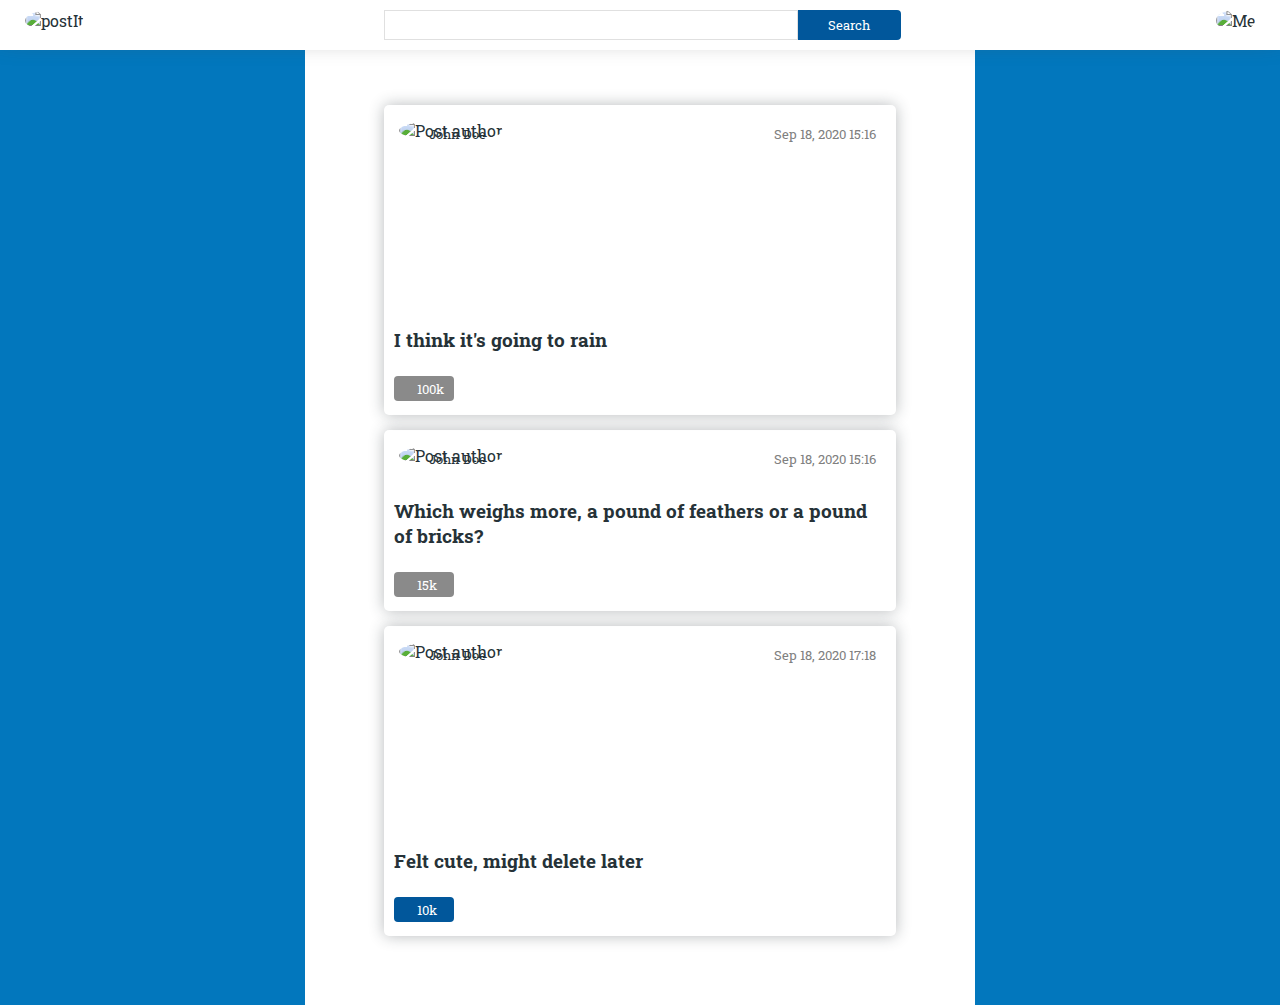
==== index.html @ d4bb37ae "Task #1 Added drop down menu, fetched user information from users endpoint #done" ====
<!DOCTYPE html>
<html lang="en" dir="ltr">
  <head>
    <meta charset="utf-8">
    <script src="https://ajax.googleapis.com/ajax/libs/jquery/3.5.1/jquery.min.js"></script>
    <script src="res/js/script.js"></script>
    <link href="https://fonts.googleapis.com/css2?family=Roboto+Slab&display=swap" rel="stylesheet">
    <link rel="stylesheet" href="res/css/style.css">
    <title>postIt! Just Post It</title>
  </head>
  <body>
    <header>
      <nav>
        <div class="logo-container">
          <img src="res/images/logo.png" alt="postIt">
        </div>
        <div class="search-container">
          <input type="text" name="search"><button type="button">Search</button>
        </div>
        <div class="avatar-container">
          <img src="res/images/avatar.png" class="avatar" alt="Me">
          <ul>
            <li id="name"></li>
            <li id="email"></li>
            <li><a href="browse.html">Browse</a></li>
            <li><a href="login.html">Log Out</a></li>
          </ul>
        </div>
      </nav>
    </header>
    <section class="main-container">
      <div class="post">
        <div class="post-author">
          <span class="post-author-info">
            <img src="res/images/avatar.png" alt="Post author">
            <small>John Doe</small>
          </span>
          <small>Sep 18, 2020 15:16</small>
        </div>
        <div class="post-image">
          <img src="res/images/posts/1.jpg" alt="">
        </div>
        <div class="post-title">
          <h3>I think it's going to rain</h3>
        </div>
        <div class="post-actions">
          <button type="button" name="like" class="like-button">100k</button>
        </div>
      </div>

      <div class="post">
        <div class="post-author">
          <span class="post-author-info">
            <img src="res/images/avatar.png" alt="Post author">
            <small>John Doe</small>
          </span>
          <small>Sep 18, 2020 15:16</small>
        </div>
        <div class="post-title">
          <h3>Which weighs more, a pound of feathers or a pound of bricks?</h3>
        </div>
        <div class="post-actions">
          <button type="button" name="like" class="like-button">15k</button>
        </div>
      </div>

      <div class="post">
        <div class="post-author">
          <span class="post-author-info">
            <img src="res/images/avatar.png" alt="Post author">
            <small>John Doe</small>
          </span>
          <small>Sep 18, 2020 17:18</small>
        </div>
        <div class="post-image">
          <img src="res/images/posts/2.jpg" alt="">
        </div>
        <div class="post-title">
          <h3>Felt cute, might delete later</h3>
        </div>
        <div class="post-actions">
          <button type="button" name="like" class="like-button liked">10k</button>
        </div>
      </div>

    </section>
  </body>
</html>
---- res/css/style.css ----
* {
    font-family: 'Roboto Slab', serif;
    outline: none;
}

html, body {
    margin: 0;
    padding: 0;
    width: 100%;
    height: 100%;
}

body {
    background-color: #0277bd;
    color: #263238;
}

a {
    color: #40c4ff;
}

.login-page {
    width: 100%;
    height: 100%;
    display: flex;
    justify-content: center;
    align-items: center;
}

#login-container {
    background-image: url(../images/logo.png);
    background-size: 20% auto;
    background-repeat: no-repeat;
    background-position: 15px 15px;
    min-width: 25%;
    padding: 45px 45px;
    background-color: #ffffff;
    box-shadow: 0 0 15px rgba(38, 50, 56, 0.33);
    text-align: center;
}

#login-container form div > input {
    padding: 8px 16px;
    margin: 4px 0;
}

button {
    padding: 8px 16px;
    margin: 4px 0;
    color: #ffffff;
    background-color: #01579b;
    border: none;
    border-radius: 4px;
}

button:hover {
    box-shadow: 0 0 5px rgba(38, 50, 56, 0.7);
    cursor: pointer;
}

header {
    position: fixed;
    width: 100%;
    top: 0;
    z-index: 1;
}

header:hover {
    box-shadow: 0 -20px 30px #4d4d4d;
}

nav {
    display: flex;
    background-color: #ffffff;
    align-items: center;
}

nav div {
    height: 30px;
    flex-grow: 4;
    padding: 10px;
}

nav div img {
    height: 100%;
    width: 30px;
    margin-left: 15px;
    border-radius: 100%;
    object-fit: cover;
    object-position: top center;
}

nav div.search-container > input {
    box-sizing: border-box;
    height: 30px;
    width: 80%;
    margin: 0;
    padding: 5px;
    border: 1px solid #e0e0e0;
}

nav div.search-container > button {
    height: 30px;
    width: 20%;
    margin: 0;
    padding: 5px;
    border-top-left-radius: 0;
    border-bottom-left-radius: 0;
}

nav div.avatar-container {
    margin-right: 15px;
    text-align: right;
}

.main-container {
    width: 50%;
    min-height: 100%;
    margin: auto auto;
    padding: 90px 15px 15px 15px;
    background-color: #ffffff;
}

.post {
    width: 80%;
    margin: 15px auto;
    box-shadow: 0 0 15px rgba(38, 50, 56, 0.33);
    border-radius: 5px;
}

.post .post-author {
    padding: 10px;
}

.post .post-author::after {
    content: "";
    display: block;
    clear: both;
}

.post .post-author .post-author-info {
    float: left;
    position: relative;
    width: 50%;
}

.post .post-author .post-author-info img {
    width: 30px;
    height: 30px;
    border-radius: 100%;
    object-fit: cover;
    object-position: top;
    margin: 5px;
}

.post .post-author .post-author-info small {
    position: absolute;
    top: 10px;
    left: 35px;
}

.post .post-author .post-author-info + small {
    float: right;
    color: grey;
    padding: 10px;
}

.post .post-image img, video {
    width: 100%;
    min-height: 150px;
    max-height: 350px;
    object-fit: cover;
    object-position: top center;
}

.post .post-title {
    padding: 10px;
}

.post .post-title h3 {
    display: inline;
}

.post .post-title ~ .post-actions {
    padding: 10px;
}

.like-button {
    background-image: url(../images/like.png);
    background-size: 15px;
    background-repeat: no-repeat;
    background-position: 5px center;
    background-color: #8a8a8a;
    width: 60px;
    height: 25px;
    padding-left: 23px;
    line-height: 10px;
    text-align: left;
    border: none;
}

.like-button.liked {
    background-color: #01579b;
}

/* index page -> avatar-container(right top) -> drop down menu */

ul {
    list-style-type: none;
    text-align: left;
    margin: 0;
    padding: 0;
    top:50px;
    right:0;

    width: auto;

    background-color: white;
    font-weight:bold;
    position: absolute;
    display: none;
}

li {
    padding: 8px 16px;
    border-bottom: 1px solid #e5e5e5;
}

li:hover {
    background-color: #4d4d4d;
    color: white;
}
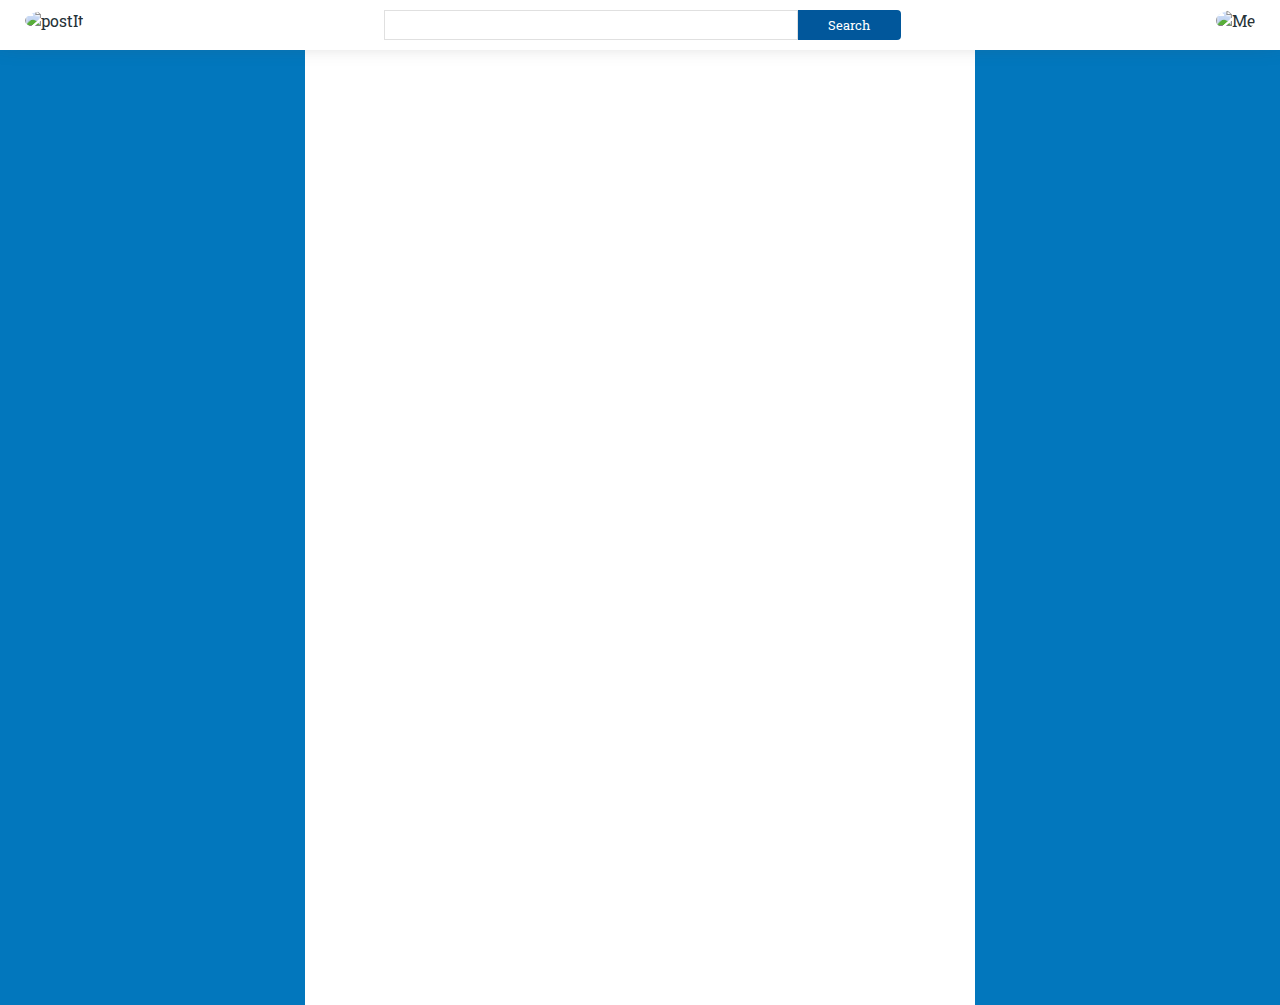
==== commit a8ab3499: "Task #2 Fetched endpoint except media" ====
--- a/index.html
+++ b/index.html
@@ -29,59 +29,8 @@
       </nav>
     </header>
     <section class="main-container">
-      <div class="post">
-        <div class="post-author">
-          <span class="post-author-info">
-            <img src="res/images/avatar.png" alt="Post author">
-            <small>John Doe</small>
-          </span>
-          <small>Sep 18, 2020 15:16</small>
-        </div>
-        <div class="post-image">
-          <img src="res/images/posts/1.jpg" alt="">
-        </div>
-        <div class="post-title">
-          <h3>I think it's going to rain</h3>
-        </div>
-        <div class="post-actions">
-          <button type="button" name="like" class="like-button">100k</button>
-        </div>
-      </div>
-
-      <div class="post">
-        <div class="post-author">
-          <span class="post-author-info">
-            <img src="res/images/avatar.png" alt="Post author">
-            <small>John Doe</small>
-          </span>
-          <small>Sep 18, 2020 15:16</small>
-        </div>
-        <div class="post-title">
-          <h3>Which weighs more, a pound of feathers or a pound of bricks?</h3>
-        </div>
-        <div class="post-actions">
-          <button type="button" name="like" class="like-button">15k</button>
-        </div>
-      </div>
-
-      <div class="post">
-        <div class="post-author">
-          <span class="post-author-info">
-            <img src="res/images/avatar.png" alt="Post author">
-            <small>John Doe</small>
-          </span>
-          <small>Sep 18, 2020 17:18</small>
-        </div>
-        <div class="post-image">
-          <img src="res/images/posts/2.jpg" alt="">
-        </div>
-        <div class="post-title">
-          <h3>Felt cute, might delete later</h3>
-        </div>
-        <div class="post-actions">
-          <button type="button" name="like" class="like-button liked">10k</button>
-        </div>
-      </div>
+      <section id="post">
+      </section>
 
     </section>
   </body>
